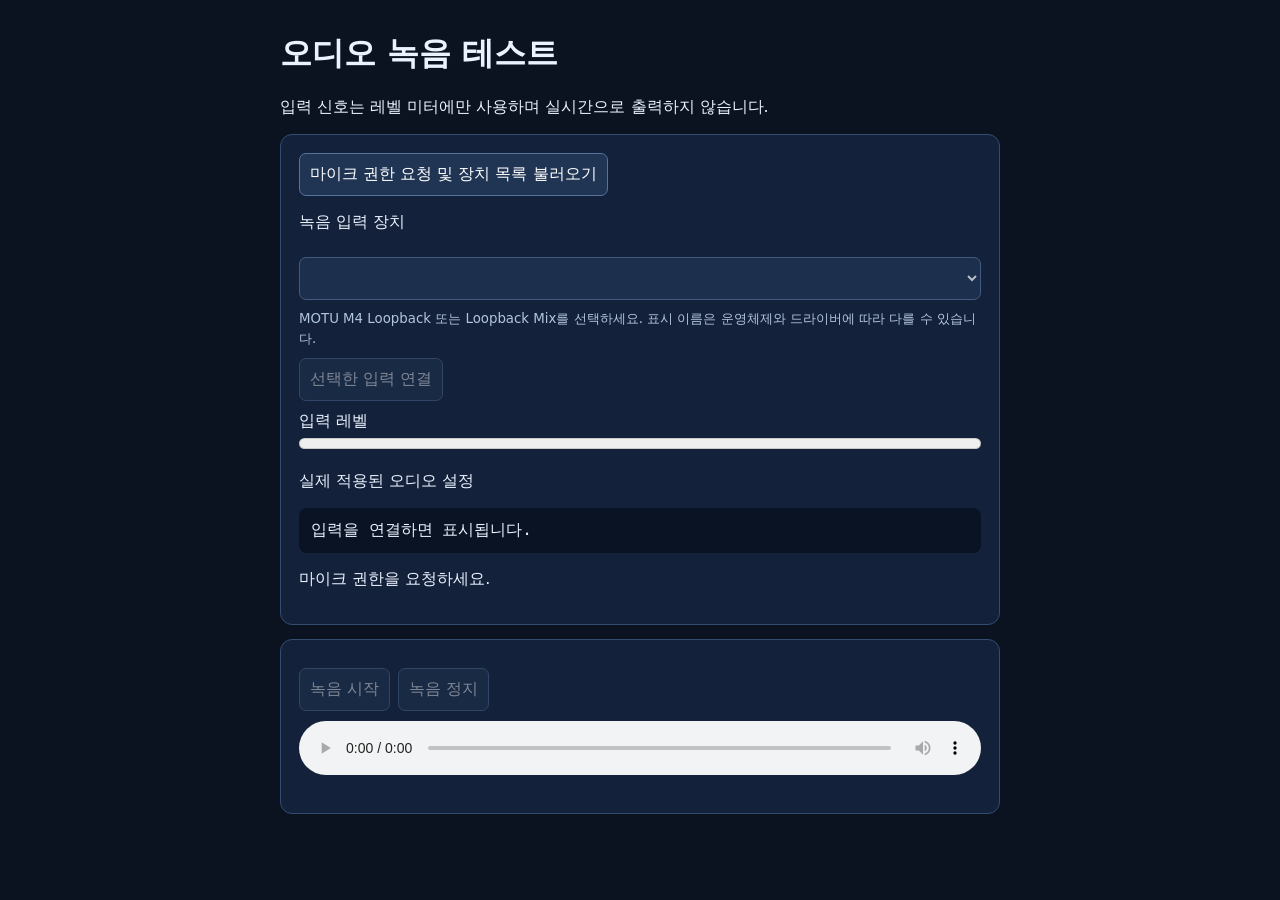
==== recorder-test.html @ b2d71e12 "Add standalone audio recorder test" ====
<!doctype html>
<html lang="ko"><head><meta charset="utf-8"><meta name="viewport" content="width=device-width,initial-scale=1"><title>오디오 녹음 테스트</title>
<style>body{margin:0;background:#0b1220;color:#eaf2ff;font:16px system-ui,sans-serif}main{max-width:720px;margin:32px auto;padding:0 18px}section{background:#14213a;border:1px solid #344b70;border-radius:12px;padding:18px;margin:14px 0}button,select,a{font:inherit}button,select{background:#203554;color:white;border:1px solid #56739e;border-radius:7px;padding:10px}button:disabled{opacity:.45}select{width:100%;margin:8px 0}.row{display:flex;gap:8px;flex-wrap:wrap;margin:10px 0}meter{width:100%;height:22px}pre{white-space:pre-wrap;overflow-wrap:anywhere;background:#0a1323;padding:12px;border-radius:8px}audio{width:100%}a{color:#8dc4ff}small{color:#b2c5df}</style></head>
<body><main><h1>오디오 녹음 테스트</h1><p>입력 신호는 레벨 미터에만 사용하며 실시간으로 출력하지 않습니다.</p><section><button id="permission">마이크 권한 요청 및 장치 목록 불러오기</button><label for="devices"><p>녹음 입력 장치</p></label><select id="devices" disabled></select><small>MOTU M4 Loopback 또는 Loopback Mix를 선택하세요. 표시 이름은 운영체제와 드라이버에 따라 다를 수 있습니다.</small><div class="row"><button id="connect" disabled>선택한 입력 연결</button></div><label for="level">입력 레벨</label><meter id="level" min="0" max="1" value="0"></meter><p>실제 적용된 오디오 설정</p><pre id="settings">입력을 연결하면 표시됩니다.</pre><p id="status" role="status">마이크 권한을 요청하세요.</p></section><section><div class="row"><button id="start" disabled>녹음 시작</button><button id="stop" disabled>녹음 정지</button></div><audio id="playback" controls></audio><p><a id="download" hidden>녹음 파일 다운로드</a></p></section></main>
<script>
'use strict';
const $=id=>document.getElementById(id), constraints={echoCancellation:false,noiseSuppression:false,autoGainControl:false,channelCount:{ideal:2}};
let stream=null,context=null,source=null,analyser=null,frame=null,recorder=null,chunks=[],recordingUrl=null;
const status=message=>{$('status').textContent=message};
async function listDevices(){const inputs=(await navigator.mediaDevices.enumerateDevices()).filter(d=>d.kind==='audioinput');const previous=$('devices').value;$('devices').replaceChildren();for(const [i,d] of inputs.entries()){const option=document.createElement('option');option.value=d.deviceId;option.textContent=d.label||`입력 장치 ${i+1}`;$('devices').append(option)}if(inputs.some(d=>d.deviceId===previous))$('devices').value=previous;$('devices').disabled=!inputs.length;$('connect').disabled=!inputs.length;return inputs.length}
function disconnect(){if(frame!==null)cancelAnimationFrame(frame);frame=null;if(source)source.disconnect();source=null;analyser=null;if(stream)stream.getTracks().forEach(t=>t.stop());stream=null;if(context)context.close().catch(()=>{});context=null;$('level').value=0;$('start').disabled=true}
function measure(){if(!analyser)return;const data=new Float32Array(analyser.fftSize);analyser.getFloatTimeDomainData(data);let peak=0;for(const value of data)peak=Math.max(peak,Math.abs(value));$('level').value=peak;frame=requestAnimationFrame(measure)}
async function connect(){if(recorder&&recorder.state!=='inactive')return;disconnect();try{const id=$('devices').value;stream=await navigator.mediaDevices.getUserMedia({audio:{...constraints,deviceId:{exact:id}},video:false});const track=stream.getAudioTracks()[0];track.addEventListener('ended',()=>{disconnect();status('입력 장치 연결이 종료되었습니다.')},{once:true});context=new AudioContext();source=context.createMediaStreamSource(stream);analyser=context.createAnalyser();analyser.fftSize=2048;source.connect(analyser);await context.resume();const applied=track.getSettings();$('settings').textContent=JSON.stringify({device:track.label,...applied},null,2);$('start').disabled=false;status(applied.channelCount===2?'입력 연결됨 · 스테레오':'입력 연결됨 · 실제 채널 수를 확인하세요.');measure()}catch(error){disconnect();status('입력 연결 실패: '+error.message)}}
$('permission').onclick=async()=>{try{if(!navigator.mediaDevices?.getUserMedia)throw Error('HTTPS 또는 localhost에서 지원되는 브라우저가 필요합니다.');const temp=await navigator.mediaDevices.getUserMedia({audio:constraints,video:false});temp.getTracks().forEach(t=>t.stop());const count=await listDevices();status(count?'장치를 선택하고 입력 연결을 누르세요.':'사용 가능한 입력 장치가 없습니다.')}catch(error){status('마이크 권한 요청 실패: '+error.message)}};
$('connect').onclick=connect;
$('start').onclick=()=>{if(!stream)return;try{const types=['audio/webm;codecs=opus','audio/ogg;codecs=opus','audio/mp4'];const type=types.find(t=>MediaRecorder.isTypeSupported(t));recorder=type?new MediaRecorder(stream,{mimeType:type}):new MediaRecorder(stream);chunks=[];recorder.ondataavailable=e=>{if(e.data.size)chunks.push(e.data)};recorder.onstop=()=>{const blob=new Blob(chunks,{type:recorder.mimeType||'audio/webm'});if(recordingUrl)URL.revokeObjectURL(recordingUrl);recordingUrl=URL.createObjectURL(blob);$('playback').src=recordingUrl;const extension=blob.type.includes('mp4')?'m4a':blob.type.includes('ogg')?'ogg':'webm';$('download').href=recordingUrl;$('download').download=`recording.${extension}`;$('download').hidden=false;$('start').disabled=!stream;$('stop').disabled=true;$('connect').disabled=false;$('devices').disabled=false;status('녹음 완료 · 재생하거나 파일을 다운로드하세요.')};recorder.onerror=e=>status('녹음 오류: '+(e.error?.message||'알 수 없는 오류'));recorder.start();$('start').disabled=true;$('stop').disabled=false;$('connect').disabled=true;$('devices').disabled=true;status('녹음 중 · '+recorder.mimeType)}catch(error){status('녹음을 시작할 수 없습니다: '+error.message)}};
$('stop').onclick=()=>{if(recorder?.state==='recording')recorder.stop()};
window.addEventListener('pagehide',()=>{if(recorder?.state==='recording')recorder.stop();disconnect();if(recordingUrl)URL.revokeObjectURL(recordingUrl)});
</script></body></html>
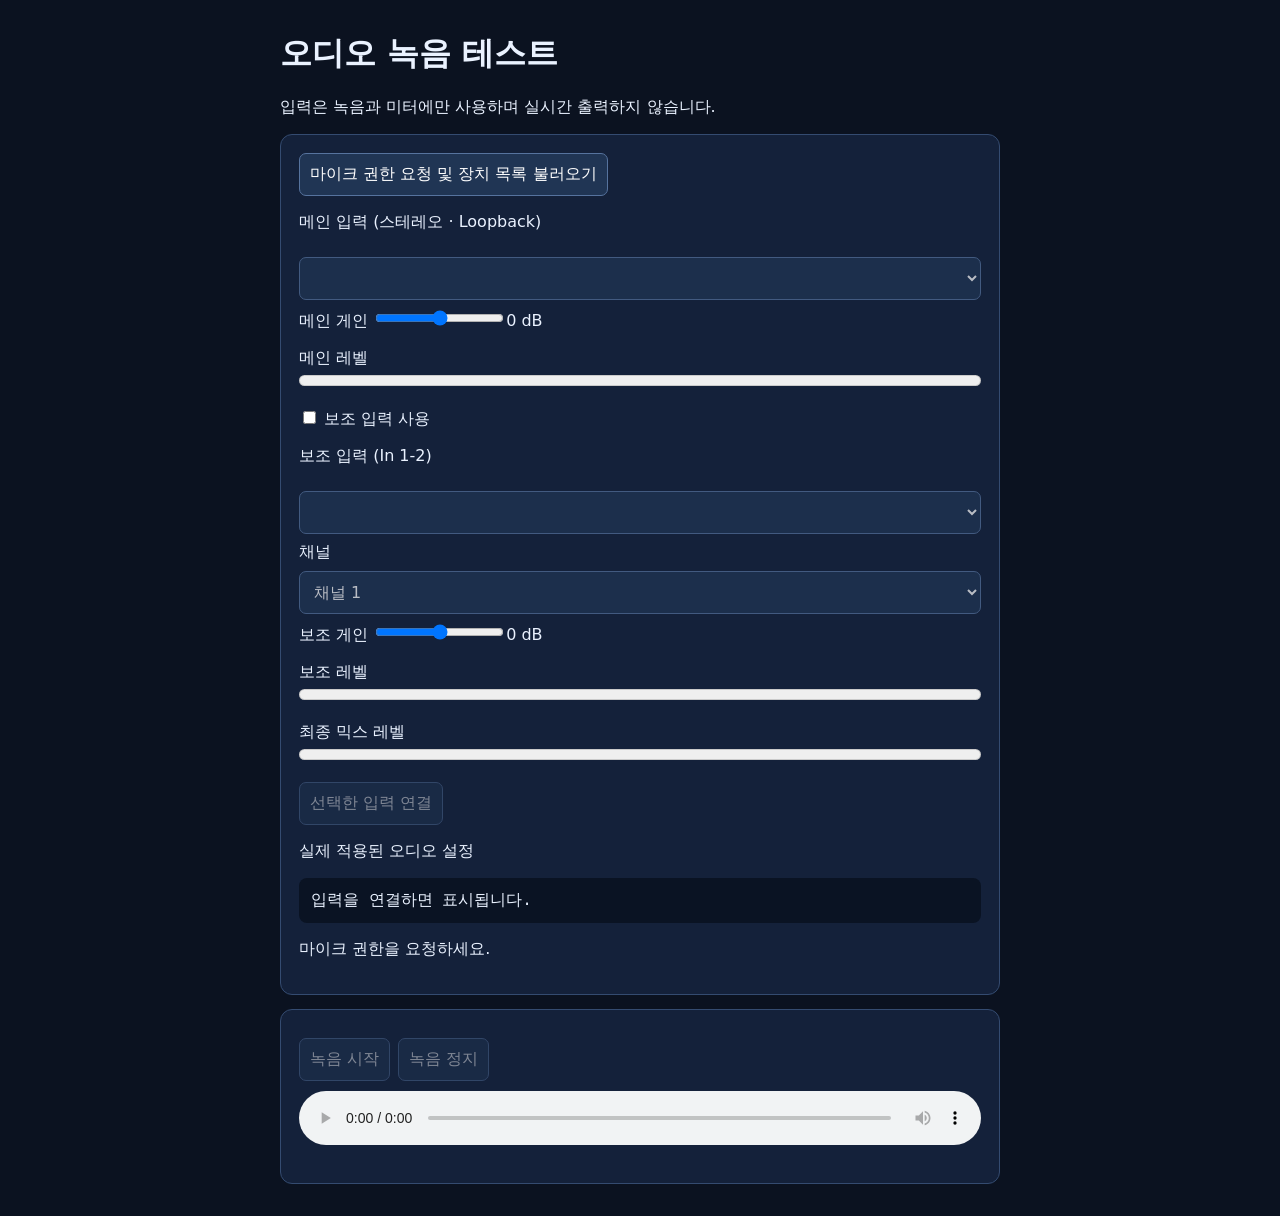
==== commit da9f4ca4: "Add recording and monitor mode" ====
--- a/recorder-test.html
+++ b/recorder-test.html
@@ -1,19 +1,22 @@
 <!doctype html>
 <html lang="ko"><head><meta charset="utf-8"><meta name="viewport" content="width=device-width,initial-scale=1"><title>오디오 녹음 테스트</title>
 <style>body{margin:0;background:#0b1220;color:#eaf2ff;font:16px system-ui,sans-serif}main{max-width:720px;margin:32px auto;padding:0 18px}section{background:#14213a;border:1px solid #344b70;border-radius:12px;padding:18px;margin:14px 0}button,select,a{font:inherit}button,select{background:#203554;color:white;border:1px solid #56739e;border-radius:7px;padding:10px}button:disabled{opacity:.45}select{width:100%;margin:8px 0}.row{display:flex;gap:8px;flex-wrap:wrap;margin:10px 0}meter{width:100%;height:22px}pre{white-space:pre-wrap;overflow-wrap:anywhere;background:#0a1323;padding:12px;border-radius:8px}audio{width:100%}a{color:#8dc4ff}small{color:#b2c5df}</style></head>
-<body><main><h1>오디오 녹음 테스트</h1><p>입력 신호는 레벨 미터에만 사용하며 실시간으로 출력하지 않습니다.</p><section><button id="permission">마이크 권한 요청 및 장치 목록 불러오기</button><label for="devices"><p>녹음 입력 장치</p></label><select id="devices" disabled></select><small>MOTU M4 Loopback 또는 Loopback Mix를 선택하세요. 표시 이름은 운영체제와 드라이버에 따라 다를 수 있습니다.</small><div class="row"><button id="connect" disabled>선택한 입력 연결</button></div><label for="level">입력 레벨</label><meter id="level" min="0" max="1" value="0"></meter><p>실제 적용된 오디오 설정</p><pre id="settings">입력을 연결하면 표시됩니다.</pre><p id="status" role="status">마이크 권한을 요청하세요.</p></section><section><div class="row"><button id="start" disabled>녹음 시작</button><button id="stop" disabled>녹음 정지</button></div><audio id="playback" controls></audio><p><a id="download" hidden>녹음 파일 다운로드</a></p></section></main>
+<body><main><h1>오디오 녹음 테스트</h1><p>입력은 녹음과 미터에만 사용하며 실시간 출력하지 않습니다.</p><section><button id="permission">마이크 권한 요청 및 장치 목록 불러오기</button><p>메인 입력 (스테레오 · Loopback)</p><select id="devices" aria-label="메인 입력" disabled></select><label>메인 게인 <input id="mainGain" type="range" min="-24" max="24" value="0"><output id="mainValue">0 dB</output></label><p>메인 레벨 <meter id="level" min="0" max="1" value="0"></meter></p><label><input type="checkbox" id="auxEnabled"> 보조 입력 사용</label><p>보조 입력 (In 1-2)</p><select id="auxDevice" aria-label="보조 입력" disabled></select><label>채널 <select id="auxChannel" disabled><option value="0">채널 1</option><option value="1">채널 2</option></select></label><label>보조 게인 <input id="auxGain" type="range" min="-24" max="24" value="0"><output id="auxValue">0 dB</output></label><p>보조 레벨 <meter id="auxLevel" min="0" max="1" value="0"></meter></p><p>최종 믹스 레벨 <meter id="mixLevel" min="0" max="1" value="0"></meter></p><div class="row"><button id="connect" disabled>선택한 입력 연결</button></div><p>실제 적용된 오디오 설정</p><pre id="settings">입력을 연결하면 표시됩니다.</pre><p id="status" role="status">마이크 권한을 요청하세요.</p></section><section><div class="row"><button id="start" disabled>녹음 시작</button><button id="stop" disabled>녹음 정지</button></div><audio id="playback" controls></audio><p><a id="download" hidden>녹음 파일 다운로드</a></p></section></main>
 <script>
 'use strict';
 const $=id=>document.getElementById(id), constraints={echoCancellation:false,noiseSuppression:false,autoGainControl:false,channelCount:{ideal:2}};
-let stream=null,context=null,source=null,analyser=null,frame=null,recorder=null,chunks=[],recordingUrl=null;
+let stream=null,auxStream=null,context=null,source=null,analyser=null,auxAnalyser=null,mixAnalyser=null,destination=null,mainGain=null,auxGain=null,frame=null,recorder=null,chunks=[],recordingUrl=null,connecting=false;
 const status=message=>{$('status').textContent=message};
-async function listDevices(){const inputs=(await navigator.mediaDevices.enumerateDevices()).filter(d=>d.kind==='audioinput');const previous=$('devices').value;$('devices').replaceChildren();for(const [i,d] of inputs.entries()){const option=document.createElement('option');option.value=d.deviceId;option.textContent=d.label||`입력 장치 ${i+1}`;$('devices').append(option)}if(inputs.some(d=>d.deviceId===previous))$('devices').value=previous;$('devices').disabled=!inputs.length;$('connect').disabled=!inputs.length;return inputs.length}
-function disconnect(){if(frame!==null)cancelAnimationFrame(frame);frame=null;if(source)source.disconnect();source=null;analyser=null;if(stream)stream.getTracks().forEach(t=>t.stop());stream=null;if(context)context.close().catch(()=>{});context=null;$('level').value=0;$('start').disabled=true}
-function measure(){if(!analyser)return;const data=new Float32Array(analyser.fftSize);analyser.getFloatTimeDomainData(data);let peak=0;for(const value of data)peak=Math.max(peak,Math.abs(value));$('level').value=peak;frame=requestAnimationFrame(measure)}
-async function connect(){if(recorder&&recorder.state!=='inactive')return;disconnect();try{const id=$('devices').value;stream=await navigator.mediaDevices.getUserMedia({audio:{...constraints,deviceId:{exact:id}},video:false});const track=stream.getAudioTracks()[0];track.addEventListener('ended',()=>{disconnect();status('입력 장치 연결이 종료되었습니다.')},{once:true});context=new AudioContext();source=context.createMediaStreamSource(stream);analyser=context.createAnalyser();analyser.fftSize=2048;source.connect(analyser);await context.resume();const applied=track.getSettings();$('settings').textContent=JSON.stringify({device:track.label,...applied},null,2);$('start').disabled=false;status(applied.channelCount===2?'입력 연결됨 · 스테레오':'입력 연결됨 · 실제 채널 수를 확인하세요.');measure()}catch(error){disconnect();status('입력 연결 실패: '+error.message)}}
+async function listDevices(){const inputs=(await navigator.mediaDevices.enumerateDevices()).filter(d=>d.kind==='audioinput');for(const id of ['devices','auxDevice']){const select=$(id),previous=select.value;select.replaceChildren();for(const [i,d] of inputs.entries()){const option=document.createElement('option');option.value=d.deviceId;option.textContent=d.label||`입력 장치 ${i+1}`;select.append(option)}if(inputs.some(d=>d.deviceId===previous))select.value=previous}$('devices').disabled=!inputs.length;$('connect').disabled=!inputs.length;$('auxDevice').disabled=!inputs.length||!$('auxEnabled').checked;$('auxChannel').disabled=!inputs.length||!$('auxEnabled').checked;return inputs.length}
+function disconnect(){if(frame!==null)cancelAnimationFrame(frame);frame=null;for(const input of [stream,auxStream])if(input)input.getTracks().forEach(t=>t.stop());stream=auxStream=null;if(context)context.close().catch(()=>{});context=source=analyser=auxAnalyser=mixAnalyser=destination=mainGain=auxGain=null;for(const id of ['level','auxLevel','mixLevel'])$(id).value=0;$('start').disabled=true}
+function measure(){if(!context)return;for(const [node,id] of [[analyser,'level'],[auxAnalyser,'auxLevel'],[mixAnalyser,'mixLevel']]){if(!node){$(id).value=0;continue}const data=new Float32Array(node.fftSize);node.getFloatTimeDomainData(data);let peak=0;for(const value of data)peak=Math.max(peak,Math.abs(value));$(id).value=peak}frame=requestAnimationFrame(measure)}
+async function connect(){if(connecting||recorder?.state==='recording')return;connecting=true;$('connect').disabled=true;disconnect();try{stream=await navigator.mediaDevices.getUserMedia({audio:{...constraints,deviceId:{exact:$('devices').value}},video:false});if($('auxEnabled').checked){try{auxStream=await navigator.mediaDevices.getUserMedia({audio:{...constraints,deviceId:{exact:$('auxDevice').value}},video:false})}catch(error){throw Error('두 입력 장치 동시 접근 실패: '+error.message)}}context=new AudioContext();destination=context.createMediaStreamDestination();destination.channelCount=2;source=context.createMediaStreamSource(stream);mainGain=context.createGain();mainGain.gain.value=10**(Number($('mainGain').value)/20);analyser=context.createAnalyser();mixAnalyser=context.createAnalyser();source.connect(mainGain);mainGain.connect(analyser);mainGain.connect(mixAnalyser);if(auxStream){const auxSource=context.createMediaStreamSource(auxStream),split=context.createChannelSplitter(2),merge=context.createChannelMerger(2),channel=Number($('auxChannel').value);auxGain=context.createGain();auxGain.gain.value=10**(Number($('auxGain').value)/20);auxAnalyser=context.createAnalyser();auxSource.connect(split);split.connect(merge,channel,0);split.connect(merge,channel,1);merge.connect(auxGain);auxGain.connect(auxAnalyser);auxGain.connect(mixAnalyser)}mixAnalyser.connect(destination);await context.resume();const describe=input=>{const track=input.getAudioTracks()[0];return {device:track.label,...track.getSettings()}};$('settings').textContent=JSON.stringify({main:describe(stream),aux:auxStream?describe(auxStream):null,selectedAuxChannel:auxStream?Number($('auxChannel').value)+1:null,mixChannels:destination.channelCount},null,2);for(const input of [stream,auxStream])if(input)input.getAudioTracks()[0].addEventListener('ended',()=>{if(recorder?.state==='recording')recorder.stop();disconnect();status('입력 장치 연결이 종료되었습니다.')},{once:true});$('start').disabled=false;status('입력 연결됨 · 실제 입력 채널 수와 설정을 확인하세요.');measure()}catch(error){disconnect();status('입력 연결 실패: '+error.message)}finally{connecting=false;$('connect').disabled=false}}
+$('auxEnabled').onchange=()=>{const enabled=$('auxEnabled').checked;$('auxDevice').disabled=!enabled;$('auxChannel').disabled=!enabled;if(auxGain&&context)auxGain.gain.setValueAtTime(enabled?10**(Number($('auxGain').value)/20):0,context.currentTime);if(enabled&&!auxStream&&stream)status('보조 입력을 사용하려면 입력을 다시 연결하세요.')};
+for(const [control,label] of [['mainGain','mainValue'],['auxGain','auxValue']])$(control).oninput=()=>{$(label).textContent=$(control).value+' dB';const node=control==='mainGain'?mainGain:auxGain;if(node&&context)node.gain.setValueAtTime(control==='auxGain'&&!$('auxEnabled').checked?0:10**(Number($(control).value)/20),context.currentTime)};
+$('auxChannel').onchange=()=>{if(stream)status('채널을 변경하려면 입력을 다시 연결하세요.')};
 $('permission').onclick=async()=>{try{if(!navigator.mediaDevices?.getUserMedia)throw Error('HTTPS 또는 localhost에서 지원되는 브라우저가 필요합니다.');const temp=await navigator.mediaDevices.getUserMedia({audio:constraints,video:false});temp.getTracks().forEach(t=>t.stop());const count=await listDevices();status(count?'장치를 선택하고 입력 연결을 누르세요.':'사용 가능한 입력 장치가 없습니다.')}catch(error){status('마이크 권한 요청 실패: '+error.message)}};
 $('connect').onclick=connect;
-$('start').onclick=()=>{if(!stream)return;try{const types=['audio/webm;codecs=opus','audio/ogg;codecs=opus','audio/mp4'];const type=types.find(t=>MediaRecorder.isTypeSupported(t));recorder=type?new MediaRecorder(stream,{mimeType:type}):new MediaRecorder(stream);chunks=[];recorder.ondataavailable=e=>{if(e.data.size)chunks.push(e.data)};recorder.onstop=()=>{const blob=new Blob(chunks,{type:recorder.mimeType||'audio/webm'});if(recordingUrl)URL.revokeObjectURL(recordingUrl);recordingUrl=URL.createObjectURL(blob);$('playback').src=recordingUrl;const extension=blob.type.includes('mp4')?'m4a':blob.type.includes('ogg')?'ogg':'webm';$('download').href=recordingUrl;$('download').download=`recording.${extension}`;$('download').hidden=false;$('start').disabled=!stream;$('stop').disabled=true;$('connect').disabled=false;$('devices').disabled=false;status('녹음 완료 · 재생하거나 파일을 다운로드하세요.')};recorder.onerror=e=>status('녹음 오류: '+(e.error?.message||'알 수 없는 오류'));recorder.start();$('start').disabled=true;$('stop').disabled=false;$('connect').disabled=true;$('devices').disabled=true;status('녹음 중 · '+recorder.mimeType)}catch(error){status('녹음을 시작할 수 없습니다: '+error.message)}};
+$('start').onclick=()=>{if(!destination)return;try{const types=['audio/webm;codecs=opus','audio/ogg;codecs=opus','audio/mp4'];const type=types.find(t=>MediaRecorder.isTypeSupported(t));recorder=type?new MediaRecorder(destination.stream,{mimeType:type}):new MediaRecorder(destination.stream);chunks=[];recorder.ondataavailable=e=>{if(e.data.size)chunks.push(e.data)};recorder.onstop=()=>{const blob=new Blob(chunks,{type:recorder.mimeType||'audio/webm'});if(recordingUrl)URL.revokeObjectURL(recordingUrl);recordingUrl=URL.createObjectURL(blob);$('playback').src=recordingUrl;const extension=blob.type.includes('mp4')?'m4a':blob.type.includes('ogg')?'ogg':'webm';$('download').href=recordingUrl;$('download').download=`recording.${extension}`;$('download').hidden=false;$('start').disabled=!destination;$('stop').disabled=true;$('connect').disabled=false;$('devices').disabled=false;$('auxEnabled').disabled=false;$('auxDevice').disabled=!$('auxEnabled').checked;$('auxChannel').disabled=!$('auxEnabled').checked;status('녹음 완료 · 재생하거나 파일을 다운로드하세요.')};recorder.onerror=e=>status('녹음 오류: '+(e.error?.message||'알 수 없는 오류'));recorder.start();$('start').disabled=true;$('stop').disabled=false;$('connect').disabled=true;$('devices').disabled=true;$('auxDevice').disabled=true;$('auxChannel').disabled=true;$('auxEnabled').disabled=true;status('녹음 중 · '+recorder.mimeType)}catch(error){status('녹음을 시작할 수 없습니다: '+error.message)}};
 $('stop').onclick=()=>{if(recorder?.state==='recording')recorder.stop()};
 window.addEventListener('pagehide',()=>{if(recorder?.state==='recording')recorder.stop();disconnect();if(recordingUrl)URL.revokeObjectURL(recordingUrl)});
 </script></body></html>
